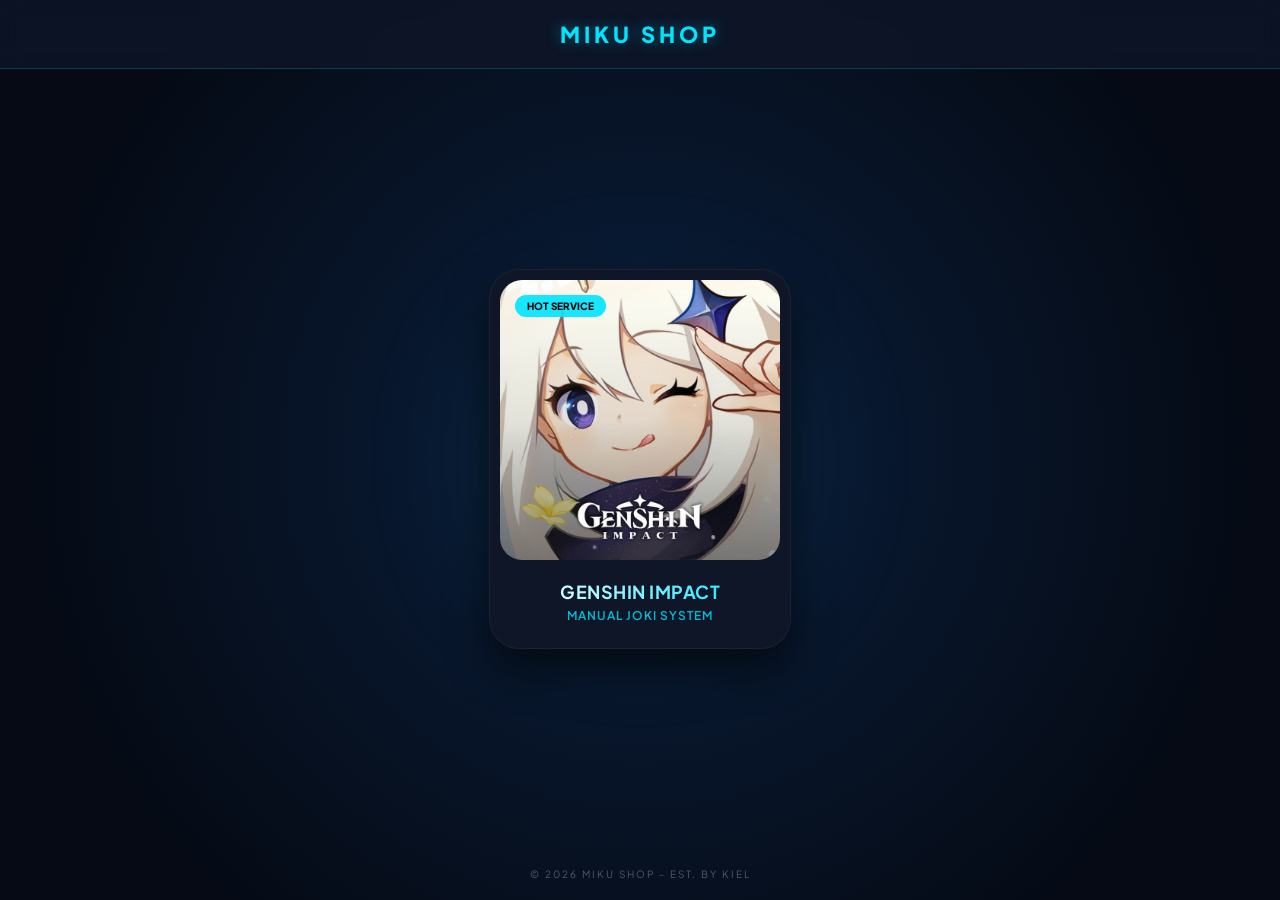
==== index.html @ 3eb68a6f "Rename Index.html to index.html" ====
<!DOCTYPE html>
<html lang="id">
<head>
    <meta charset="UTF-8">
    <meta name="viewport" content="width=device-width, initial-scale=1.0">
    <title>Miku Shop | Premium Joki</title>
    <style>
        @import url('https://fonts.googleapis.com/css2?family=Plus+Jakarta+Sans:wght@400;700;800&display=swap');

        :root {
            --miku-blue: #00e5ff;
            --miku-dark: #050a14;
            --miku-card: #0e1628;
            --neon-glow: 0 0 15px rgba(0, 229, 255, 0.4);
        }

        body {
            background: var(--miku-dark);
            /* Efek cahaya radial di background biar gak polos */
            background-image: radial-gradient(circle at 50% 50%, #0a1f3d 0%, var(--miku-dark) 80%);
            margin: 0;
            padding: 0;
            font-family: 'Plus Jakarta Sans', sans-serif;
            color: white;
            display: flex;
            flex-direction: column;
            min-height: 100vh;
            overflow: hidden; /* Biar rapi di HP */
        }

        /* HEADER DENGAN BLUR KACA */
        header {
            width: 100%;
            padding: 20px 0;
            text-align: center;
            background: rgba(14, 22, 40, 0.8);
            backdrop-filter: blur(10px);
            border-bottom: 1px solid rgba(0, 229, 255, 0.2);
            position: relative;
        }

        header b { 
            font-size: 22px; 
            color: var(--miku-blue); 
            text-transform: uppercase; 
            letter-spacing: 4px; 
            font-weight: 800;
            text-shadow: var(--neon-glow);
        }

        /* CONTAINER TENGAH */
        .wrapper {
            flex: 1;
            display: flex;
            justify-content: center;
            align-items: center;
            padding: 20px;
            position: relative;
        }

        /* BACKGROUND DEKORASI (LINGKARAN NYALA) */
        .wrapper::before {
            content: '';
            position: absolute;
            width: 200px;
            height: 200px;
            background: var(--miku-blue);
            filter: blur(100px);
            opacity: 0.15;
            z-index: 0;
        }

        /* KOTAK GENSHIN PREMIUM */
        .genshin-card {
            background: var(--miku-card);
            border-radius: 30px;
            padding: 10px;
            text-decoration: none;
            color: white;
            border: 1px solid rgba(255, 255, 255, 0.05);
            width: 100%;
            max-width: 280px;
            z-index: 1;
            transition: 0.4s cubic-bezier(0.175, 0.885, 0.32, 1.275);
            box-shadow: 0 20px 40px rgba(0, 0, 0, 0.6);
            position: relative;
        }

        .img-container {
            width: 100%;
            aspect-ratio: 1 / 1;
            border-radius: 22px;
            overflow: hidden;
            position: relative;
        }

        .img-container img {
            width: 100%;
            height: 100%;
            object-fit: cover;
            transition: 0.5s;
        }

        /* TEXT OVERLAY DI DALAM GAMBAR */
        .card-tag {
            position: absolute;
            top: 15px;
            left: 15px;
            background: rgba(0, 229, 255, 0.9);
            color: #000;
            font-size: 10px;
            font-weight: 800;
            padding: 5px 12px;
            border-radius: 20px;
            text-transform: uppercase;
        }

        /* INFO BOX */
        .card-details {
            padding: 20px 10px 15px;
            text-align: center;
        }

        .card-details h2 {
            margin: 0;
            font-size: 18px;
            letter-spacing: 0.5px;
            background: linear-gradient(to right, #fff, var(--miku-blue));
            -webkit-background-clip: text;
            -webkit-text-fill-color: transparent;
        }

        .card-details p {
            margin: 5px 0 0;
            font-size: 12px;
            color: var(--miku-blue);
            font-weight: 600;
            opacity: 0.8;
            letter-spacing: 1px;
        }

        /* ANIMASI HOVER/ACTIVE */
        .genshin-card:active {
            transform: scale(0.92);
            border-color: var(--miku-blue);
            box-shadow: 0 0 30px rgba(0, 229, 255, 0.3);
        }

        /* FOOTER KECIL */
        footer {
            padding: 20px;
            text-align: center;
            font-size: 10px;
            color: rgba(255, 255, 255, 0.3);
            letter-spacing: 2px;
        }
    </style>
</head>
<body>

    <header>
        <b>MIKU SHOP</b>
    </header>

    <div class="wrapper">
        <a href="genshin_detail.html" class="genshin-card">
            <div class="img-container">
                <div class="card-tag">Hot Service</div>
                <img src="genshin.png" alt="Genshin Impact">
            </div>
            <div class="card-details">
                <h2>GENSHIN IMPACT</h2>
                <p>MANUAL JOKI SYSTEM</p>
            </div>
        </a>
    </div>

    <footer>
        &copy; 2026 MIKU SHOP - EST. BY KIEL
    </footer>

</body>
</html>
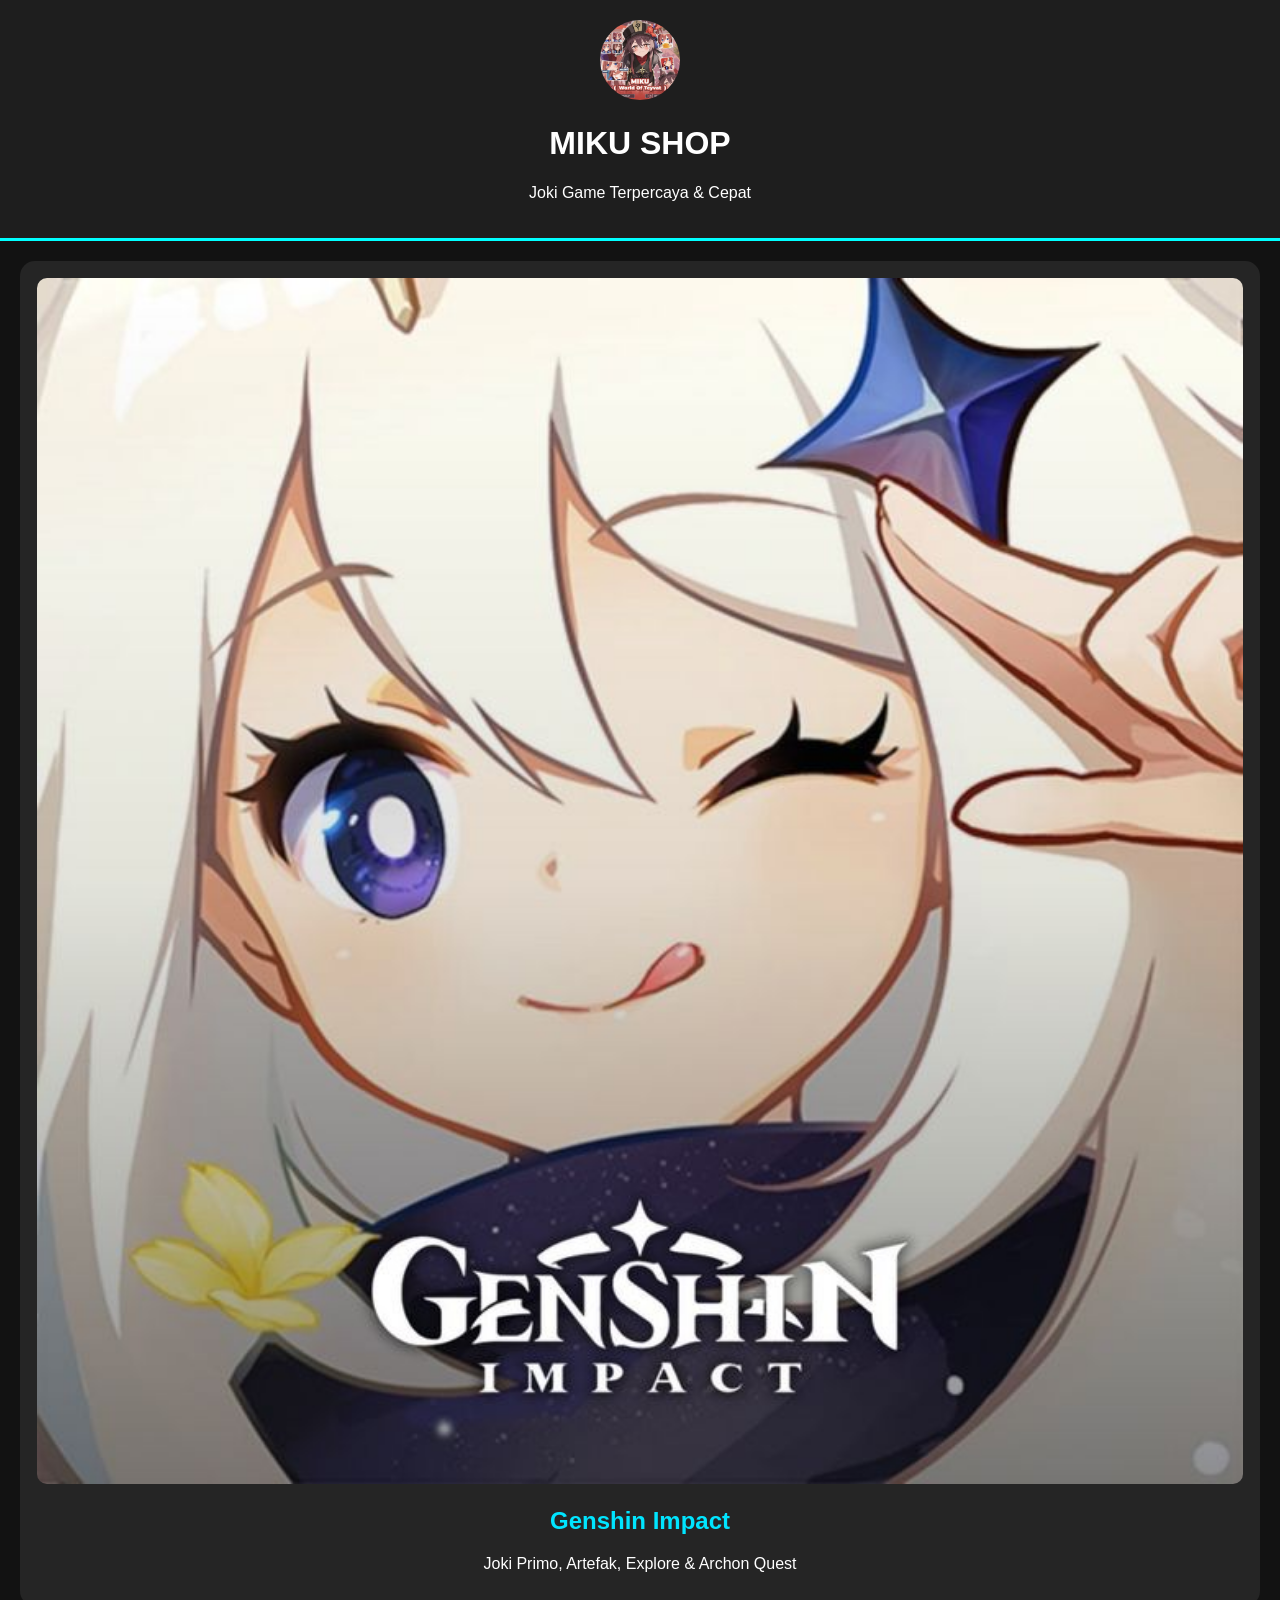
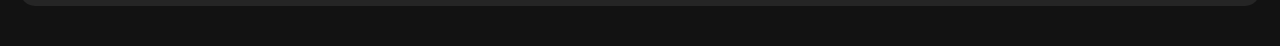
==== commit 230677d9: "index.html" ====
--- a/index.html
+++ b/index.html
@@ -3,181 +3,30 @@
 <head>
     <meta charset="UTF-8">
     <meta name="viewport" content="width=device-width, initial-scale=1.0">
-    <title>Miku Shop | Premium Joki</title>
+    <title>Miku Shop - Joki Game</title>
     <style>
-        @import url('https://fonts.googleapis.com/css2?family=Plus+Jakarta+Sans:wght@400;700;800&display=swap');
-
-        :root {
-            --miku-blue: #00e5ff;
-            --miku-dark: #050a14;
-            --miku-card: #0e1628;
-            --neon-glow: 0 0 15px rgba(0, 229, 255, 0.4);
-        }
-
-        body {
-            background: var(--miku-dark);
-            /* Efek cahaya radial di background biar gak polos */
-            background-image: radial-gradient(circle at 50% 50%, #0a1f3d 0%, var(--miku-dark) 80%);
-            margin: 0;
-            padding: 0;
-            font-family: 'Plus Jakarta Sans', sans-serif;
-            color: white;
-            display: flex;
-            flex-direction: column;
-            min-height: 100vh;
-            overflow: hidden; /* Biar rapi di HP */
-        }
-
-        /* HEADER DENGAN BLUR KACA */
-        header {
-            width: 100%;
-            padding: 20px 0;
-            text-align: center;
-            background: rgba(14, 22, 40, 0.8);
-            backdrop-filter: blur(10px);
-            border-bottom: 1px solid rgba(0, 229, 255, 0.2);
-            position: relative;
-        }
-
-        header b { 
-            font-size: 22px; 
-            color: var(--miku-blue); 
-            text-transform: uppercase; 
-            letter-spacing: 4px; 
-            font-weight: 800;
-            text-shadow: var(--neon-glow);
-        }
-
-        /* CONTAINER TENGAH */
-        .wrapper {
-            flex: 1;
-            display: flex;
-            justify-content: center;
-            align-items: center;
-            padding: 20px;
-            position: relative;
-        }
-
-        /* BACKGROUND DEKORASI (LINGKARAN NYALA) */
-        .wrapper::before {
-            content: '';
-            position: absolute;
-            width: 200px;
-            height: 200px;
-            background: var(--miku-blue);
-            filter: blur(100px);
-            opacity: 0.15;
-            z-index: 0;
-        }
-
-        /* KOTAK GENSHIN PREMIUM */
-        .genshin-card {
-            background: var(--miku-card);
-            border-radius: 30px;
-            padding: 10px;
-            text-decoration: none;
-            color: white;
-            border: 1px solid rgba(255, 255, 255, 0.05);
-            width: 100%;
-            max-width: 280px;
-            z-index: 1;
-            transition: 0.4s cubic-bezier(0.175, 0.885, 0.32, 1.275);
-            box-shadow: 0 20px 40px rgba(0, 0, 0, 0.6);
-            position: relative;
-        }
-
-        .img-container {
-            width: 100%;
-            aspect-ratio: 1 / 1;
-            border-radius: 22px;
-            overflow: hidden;
-            position: relative;
-        }
-
-        .img-container img {
-            width: 100%;
-            height: 100%;
-            object-fit: cover;
-            transition: 0.5s;
-        }
-
-        /* TEXT OVERLAY DI DALAM GAMBAR */
-        .card-tag {
-            position: absolute;
-            top: 15px;
-            left: 15px;
-            background: rgba(0, 229, 255, 0.9);
-            color: #000;
-            font-size: 10px;
-            font-weight: 800;
-            padding: 5px 12px;
-            border-radius: 20px;
-            text-transform: uppercase;
-        }
-
-        /* INFO BOX */
-        .card-details {
-            padding: 20px 10px 15px;
-            text-align: center;
-        }
-
-        .card-details h2 {
-            margin: 0;
-            font-size: 18px;
-            letter-spacing: 0.5px;
-            background: linear-gradient(to right, #fff, var(--miku-blue));
-            -webkit-background-clip: text;
-            -webkit-text-fill-color: transparent;
-        }
-
-        .card-details p {
-            margin: 5px 0 0;
-            font-size: 12px;
-            color: var(--miku-blue);
-            font-weight: 600;
-            opacity: 0.8;
-            letter-spacing: 1px;
-        }
-
-        /* ANIMASI HOVER/ACTIVE */
-        .genshin-card:active {
-            transform: scale(0.92);
-            border-color: var(--miku-blue);
-            box-shadow: 0 0 30px rgba(0, 229, 255, 0.3);
-        }
-
-        /* FOOTER KECIL */
-        footer {
-            padding: 20px;
-            text-align: center;
-            font-size: 10px;
-            color: rgba(255, 255, 255, 0.3);
-            letter-spacing: 2px;
-        }
+        body { font-family: sans-serif; background: #121212; color: white; text-align: center; margin: 0; }
+        .header { padding: 20px; background: #1e1e1e; border-bottom: 3px solid cyan; }
+        .logo { width: 80px; border-radius: 50%; }
+        .container { padding: 20px; }
+        .game-card { background: #252525; border-radius: 15px; padding: 15px; margin-bottom: 20px; border: 2px solid transparent; transition: 0.3s; cursor: pointer; }
+        .game-card:hover { border-color: #00e5ff; transform: scale(1.02); }
+        .game-card img { width: 100%; border-radius: 10px; }
+        h2 { color: #00e5ff; }
     </style>
 </head>
 <body>
-
-    <header>
-        <b>MIKU SHOP</b>
-    </header>
-
-    <div class="wrapper">
-        <a href="genshin_detail.html" class="genshin-card">
-            <div class="img-container">
-                <div class="card-tag">Hot Service</div>
-                <img src="genshin.png" alt="Genshin Impact">
-            </div>
-            <div class="card-details">
-                <h2>GENSHIN IMPACT</h2>
-                <p>MANUAL JOKI SYSTEM</p>
-            </div>
-        </a>
+    <div class="header">
+        <img src="mikulogo.png" class="logo" alt="Miku Logo">
+        <h1>MIKU SHOP</h1>
+        <p>Joki Game Terpercaya & Cepat</p>
     </div>
-
-    <footer>
-        &copy; 2026 MIKU SHOP - EST. BY KIEL
-    </footer>
-
+    <div class="container">
+        <div class="game-card" onclick="location.href='genshin_detail.html'">
+            <img src="genshin.png" alt="Genshin Impact">
+            <h2>Genshin Impact</h2>
+            <p>Joki Primo, Artefak, Explore & Archon Quest</p>
+        </div>
+        </div>
 </body>
 </html>
